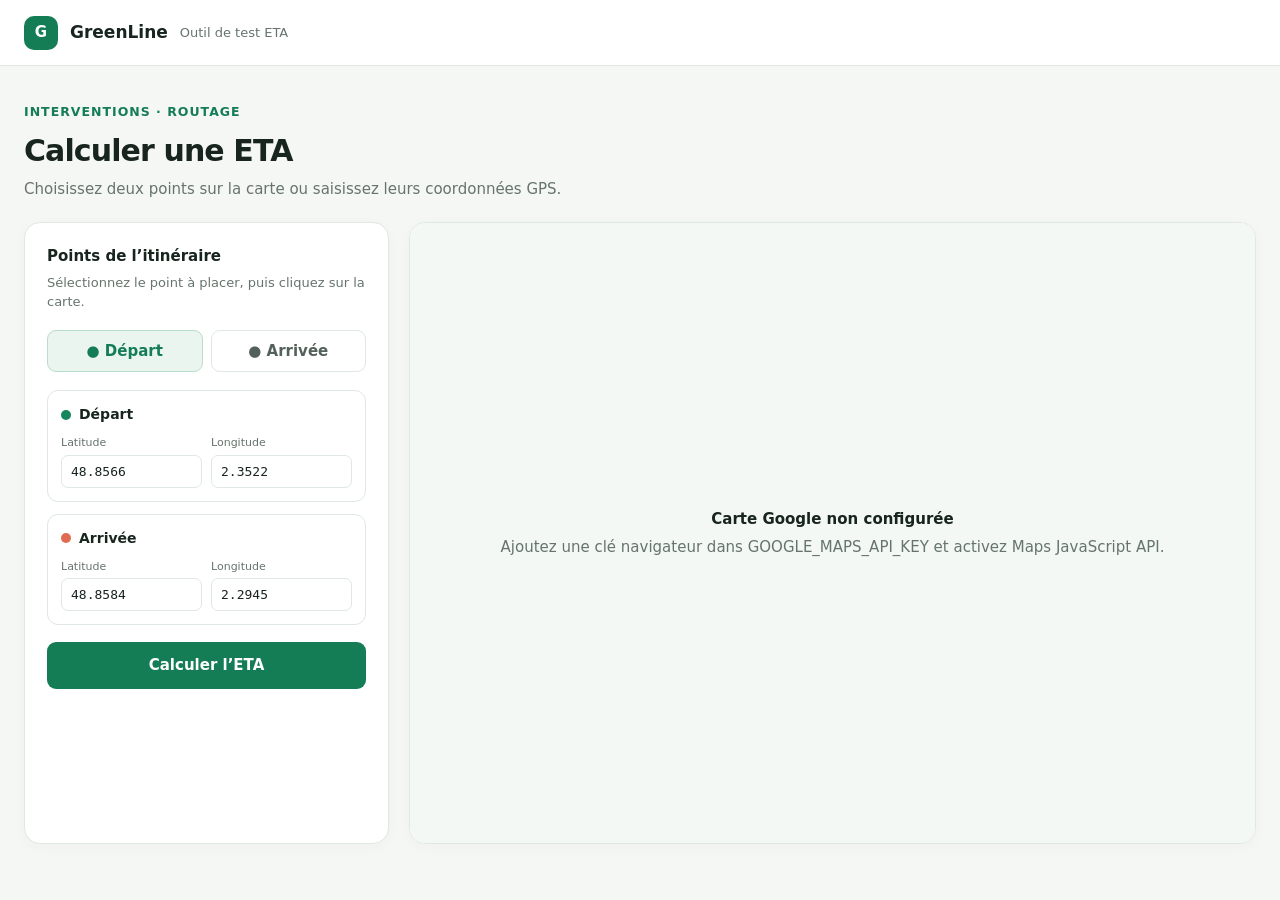
==== src/greenline_api/static/index.html @ 9e8177f7 "Initial commit" ====
<!doctype html>
<html lang="fr">
<head>
  <meta charset="utf-8">
  <meta name="viewport" content="width=device-width, initial-scale=1">
  <title>GreenLine — Test ETA</title>
  <style>
    :root { color-scheme: light; --green:#147d55; --ink:#18251f; --muted:#66746d; --line:#e0e8e3; --soft:#f4f8f5; }
    * { box-sizing:border-box; }
    body { margin:0; font:15px/1.5 Inter, ui-sans-serif, system-ui, -apple-system, "Segoe UI", sans-serif; color:var(--ink); background:#f5f7f5; }
    header { height:66px; display:flex; align-items:center; gap:12px; padding:0 max(24px, calc((100vw - 1320px)/2)); background:#fff; border-bottom:1px solid var(--line); }
    .brand { width:34px; height:34px; display:grid; place-items:center; border-radius:10px; color:#fff; background:var(--green); font-weight:800; }
    header strong { font-size:17px; } header span { color:var(--muted); font-size:13px; }
    main { max-width:1320px; margin:0 auto; padding:34px 24px 48px; }
    .intro { margin-bottom:22px; } .intro small { color:var(--green); font-weight:700; letter-spacing:.08em; text-transform:uppercase; }
    h1 { margin:5px 0; font-size:30px; letter-spacing:-.03em; } .intro p { margin:0; color:var(--muted); }
    .layout { display:grid; grid-template-columns:365px minmax(0,1fr); gap:20px; align-items:stretch; }
    .panel { background:#fff; border:1px solid var(--line); border-radius:16px; box-shadow:0 3px 14px #18382908; }
    .controls { padding:22px; } .section-title { font-size:15px; font-weight:700; margin:0 0 5px; }
    .hint { color:var(--muted); font-size:13px; margin:0 0 18px; }
    .selector { display:flex; gap:8px; margin:0 0 18px; }
    button { cursor:pointer; font:inherit; }
    .select-btn { flex:1; padding:9px 10px; color:#53615a; background:#fff; border:1px solid var(--line); border-radius:9px; font-weight:650; }
    .select-btn.active { color:var(--green); background:#eaf5ef; border-color:#b8ddc9; }
    .point { padding:13px; border:1px solid var(--line); border-radius:11px; margin-bottom:12px; }
    .point-head { display:flex; align-items:center; gap:8px; margin-bottom:10px; font-weight:700; font-size:14px; }
    .dot { width:10px; height:10px; border-radius:50%; background:#16865d; } .dot.end { background:#e06b50; }
    .coords { display:grid; grid-template-columns:1fr 1fr; gap:9px; }
    label { display:block; color:var(--muted); font-size:11px; margin-bottom:3px; }
    input { width:100%; padding:8px 9px; border:1px solid var(--line); border-radius:7px; color:var(--ink); font:13px ui-monospace, SFMono-Regular, Consolas, monospace; }
    input:focus { outline:2px solid #a5d6ba; border-color:var(--green); }
    .primary { width:100%; margin-top:5px; padding:12px; color:white; background:var(--green); border:0; border-radius:9px; font-weight:700; }
    .primary:hover { background:#0f6847; } .primary:disabled { opacity:.6; cursor:wait; }
    #message { min-height:20px; margin:9px 0 0; color:var(--muted); font-size:13px; }
    #message.error { color:#b33d30; }
    .result { display:none; margin-top:16px; padding:15px; background:var(--soft); border:1px solid #dcebe2; border-radius:11px; }
    .result.show { display:block; } .result-label { color:var(--muted); font-size:12px; }
    .eta-time { margin:2px 0 8px; color:var(--green); font-size:24px; font-weight:750; }
    .result-meta { display:flex; justify-content:space-between; gap:10px; color:#43534a; font-size:13px; }
    .map-panel { min-height:620px; overflow:hidden; position:relative; }
    #map { width:100%; height:100%; min-height:620px; }
    .map-tip { position:absolute; top:14px; left:50%; transform:translateX(-50%); z-index:1; padding:8px 12px; border-radius:8px; background:#fff; box-shadow:0 2px 10px #0002; color:#45524b; font-size:12px; white-space:nowrap; pointer-events:none; }
    .map-error { position:absolute; inset:0; z-index:2; display:none; place-items:center; padding:30px; text-align:center; background:#f4f8f5; color:var(--muted); }
    .map-error.show { display:grid; } .map-error strong { color:var(--ink); display:block; margin-bottom:6px; }
    @media(max-width:850px) { .layout { grid-template-columns:1fr; } .map-panel,#map { min-height:440px; } main { padding:24px 16px; } }
  </style>
</head>
<body>
  <header><div class="brand">G</div><strong>GreenLine</strong><span>Outil de test ETA</span></header>
  <main>
    <section class="intro"><small>Interventions · Routage</small><h1>Calculer une ETA</h1><p>Choisissez deux points sur la carte ou saisissez leurs coordonnées GPS.</p></section>
    <div class="layout">
      <section class="panel controls">
        <h2 class="section-title">Points de l’itinéraire</h2>
        <p class="hint">Sélectionnez le point à placer, puis cliquez sur la carte.</p>
        <div class="selector"><button class="select-btn active" data-point="origin" type="button">● Départ</button><button class="select-btn" data-point="destination" type="button">● Arrivée</button></div>
        <div class="point"><div class="point-head"><i class="dot"></i>Départ</div><div class="coords"><div><label for="origin-lat">Latitude</label><input id="origin-lat" type="number" step="any" value="48.8566"></div><div><label for="origin-lng">Longitude</label><input id="origin-lng" type="number" step="any" value="2.3522"></div></div></div>
        <div class="point"><div class="point-head"><i class="dot end"></i>Arrivée</div><div class="coords"><div><label for="destination-lat">Latitude</label><input id="destination-lat" type="number" step="any" value="48.8584"></div><div><label for="destination-lng">Longitude</label><input id="destination-lng" type="number" step="any" value="2.2945"></div></div></div>
        <button id="calculate" class="primary" type="button">Calculer l’ETA</button>
        <p id="message" role="status"></p>
        <div id="result" class="result"><div class="result-label">Heure d’arrivée estimée</div><div id="eta-time" class="eta-time">—</div><div class="result-meta"><span id="duration">—</span><span id="distance">—</span></div></div>
      </section>
      <section class="panel map-panel"><div class="map-tip">Cliquez sur la carte pour placer le point sélectionné</div><div id="map"></div><div id="map-error" class="map-error"><div><strong>Carte Google non configurée</strong>Ajoutez une clé navigateur dans GOOGLE_MAPS_API_KEY et activez Maps JavaScript API.</div></div></section>
    </div>
  </main>
<script>
  const points = {
    origin: { lat: 48.8566, lng: 2.3522, marker: null, fields: ["origin-lat", "origin-lng"] },
    destination: { lat: 48.8584, lng: 2.2945, marker: null, fields: ["destination-lat", "destination-lng"] },
  };
  let activePoint = "origin", map, routeLine;
  const message = document.getElementById("message");
  const resultBox = document.getElementById("result");

  function updatePoint(name, lat, lng) {
    points[name].lat = lat; points[name].lng = lng;
    document.getElementById(points[name].fields[0]).value = lat.toFixed(6);
    document.getElementById(points[name].fields[1]).value = lng.toFixed(6);
    if (points[name].marker) points[name].marker.setPosition({lat, lng});
  }
  function setActivePoint(name) {
    activePoint = name;
    document.querySelectorAll(".select-btn").forEach(button => button.classList.toggle("active", button.dataset.point === name));
  }
  document.querySelectorAll(".select-btn").forEach(button => button.addEventListener("click", () => setActivePoint(button.dataset.point)));
  for (const [name, point] of Object.entries(points)) {
    point.fields.forEach((id, index) => document.getElementById(id).addEventListener("change", event => {
      const value = Number(event.target.value);
      if (!Number.isFinite(value)) return;
      if (index === 0) point.lat = value; else point.lng = value;
      if (point.marker) point.marker.setPosition({lat: point.lat, lng: point.lng});
    }));
  }

  async function initMap() {
    try {
      const { Map } = await google.maps.importLibrary("maps");
      const { Marker } = await google.maps.importLibrary("marker");
      const { encoding } = await google.maps.importLibrary("geometry");
      map = new Map(document.getElementById("map"), { center: {lat:48.8566,lng:2.32}, zoom:12, mapTypeControl:false, streetViewControl:false, fullscreenControl:true });
      points.origin.marker = new Marker({map, position:{lat:points.origin.lat,lng:points.origin.lng}, title:"Départ"});
      points.destination.marker = new Marker({map, position:{lat:points.destination.lat,lng:points.destination.lng}, title:"Arrivée"});
      const bounds = new google.maps.LatLngBounds();
      bounds.extend(points.origin.marker.getPosition()); bounds.extend(points.destination.marker.getPosition()); map.fitBounds(bounds, 70);
      map.addListener("click", event => updatePoint(activePoint, event.latLng.lat(), event.latLng.lng()));
      window.drawRoute = encoded => {
        if (routeLine) routeLine.setMap(null);
        routeLine = new google.maps.Polyline({map, path:encoding.decodePath(encoded), strokeColor:"#147d55", strokeOpacity:.9, strokeWeight:5});
        const routeBounds = new google.maps.LatLngBounds(); routeLine.getPath().forEach(point => routeBounds.extend(point)); map.fitBounds(routeBounds, 60);
      };
    } catch (error) { showMapError(); }
  }
  window.initMap = initMap;
  function showMapError() { document.getElementById("map-error").classList.add("show"); }

  async function loadMap() {
    try {
      const response = await fetch("/api/v1/config");
      const config = await response.json();
      if (!config.google_maps_api_key) { showMapError(); return; }
      const script = document.createElement("script");
      script.src = `https://maps.googleapis.com/maps/api/js?key=${encodeURIComponent(config.google_maps_api_key)}&v=weekly&loading=async&callback=initMap`;
      script.async = true; script.defer = true; script.onerror = showMapError; document.head.appendChild(script);
    } catch (error) { showMapError(); }
  }

  document.getElementById("calculate").addEventListener("click", async () => {
    const button = document.getElementById("calculate");
    message.classList.remove("error"); message.textContent = "Calcul de l’itinéraire…"; resultBox.classList.remove("show"); button.disabled = true;
    try {
      const response = await fetch("/api/v1/eta", {method:"POST", headers:{"Content-Type":"application/json"}, body:JSON.stringify({origin:{latitude:points.origin.lat,longitude:points.origin.lng},destination:{latitude:points.destination.lat,longitude:points.destination.lng}})});
      const data = await response.json();
      if (!response.ok) throw new Error(data.detail || "Le calcul de l’ETA a échoué.");
      document.getElementById("eta-time").textContent = new Intl.DateTimeFormat("fr-FR", {hour:"2-digit",minute:"2-digit",timeZone:"Europe/Paris"}).format(new Date(data.eta_at));
      const minutes = Math.round(data.duration_seconds / 60);
      document.getElementById("duration").textContent = minutes < 60 ? `${minutes} min` : `${Math.floor(minutes/60)} h ${minutes%60} min`;
      document.getElementById("distance").textContent = `${(data.distance_meters/1000).toFixed(1).replace(".",",")} km`;
      resultBox.classList.add("show"); message.textContent = "Itinéraire calculé.";
      if (window.drawRoute && data.encoded_polyline) window.drawRoute(data.encoded_polyline);
    } catch (error) { message.textContent = error.message; message.classList.add("error"); }
    finally { button.disabled = false; }
  });
  loadMap();
</script>
</body>
</html>
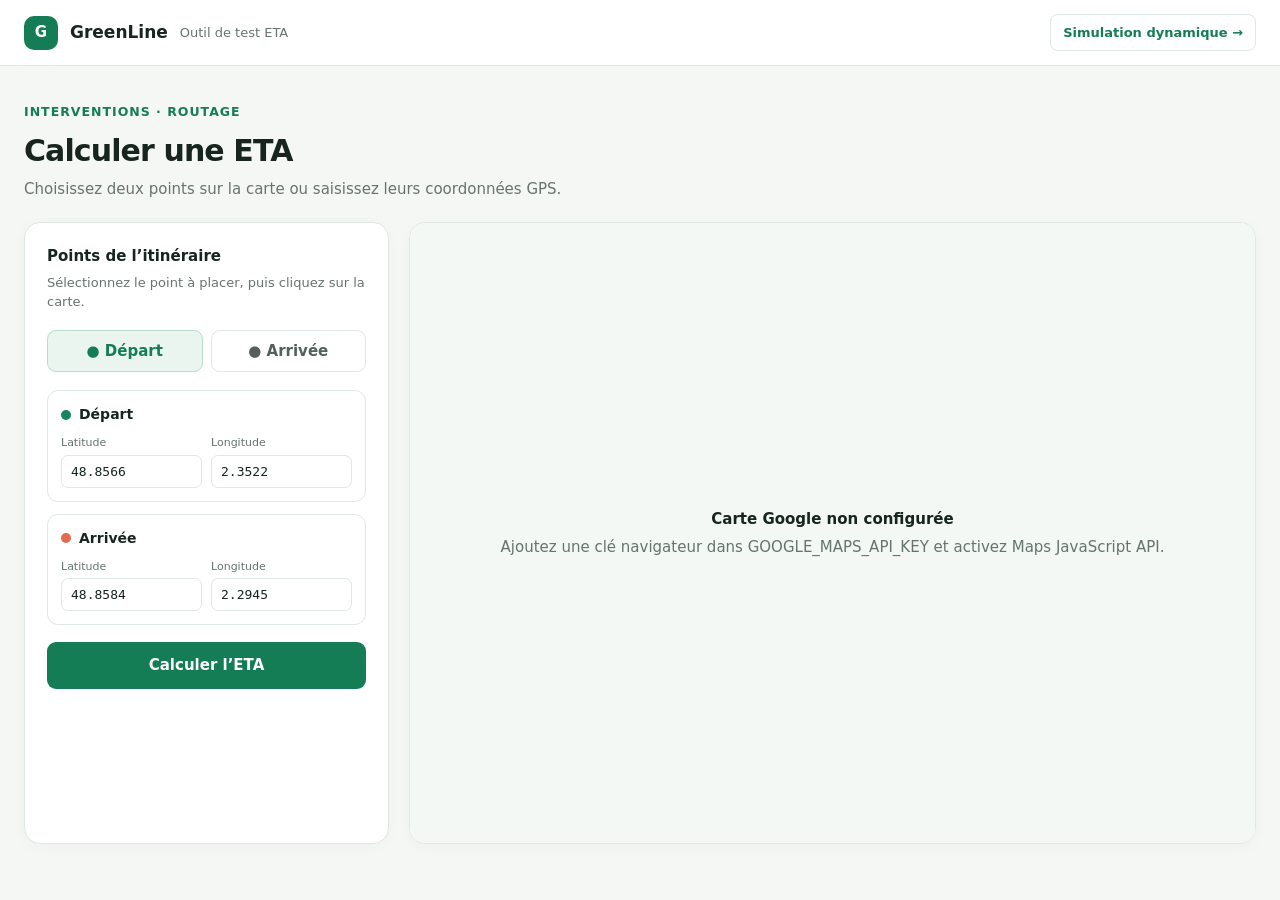
==== commit 5652cbee: "Add live route simulation page Add a dynamic trip simulation UI with route progress, pause and resum" ====
--- a/src/greenline_api/static/index.html
+++ b/src/greenline_api/static/index.html
@@ -9,6 +9,7 @@
     * { box-sizing:border-box; }
     body { margin:0; font:15px/1.5 Inter, ui-sans-serif, system-ui, -apple-system, "Segoe UI", sans-serif; color:var(--ink); background:#f5f7f5; }
     header { height:66px; display:flex; align-items:center; gap:12px; padding:0 max(24px, calc((100vw - 1320px)/2)); background:#fff; border-bottom:1px solid var(--line); }
+    .nav-link { margin-left:auto; padding:8px 12px; border:1px solid var(--line); border-radius:8px; color:var(--green); text-decoration:none; font-size:13px; font-weight:700; }
     .brand { width:34px; height:34px; display:grid; place-items:center; border-radius:10px; color:#fff; background:var(--green); font-weight:800; }
     header strong { font-size:17px; } header span { color:var(--muted); font-size:13px; }
     main { max-width:1320px; margin:0 auto; padding:34px 24px 48px; }
@@ -46,7 +47,7 @@
   </style>
 </head>
 <body>
-  <header><div class="brand">G</div><strong>GreenLine</strong><span>Outil de test ETA</span></header>
+  <header><div class="brand">G</div><strong>GreenLine</strong><span>Outil de test ETA</span><a class="nav-link" href="/live">Simulation dynamique →</a></header>
   <main>
     <section class="intro"><small>Interventions · Routage</small><h1>Calculer une ETA</h1><p>Choisissez deux points sur la carte ou saisissez leurs coordonnées GPS.</p></section>
     <div class="layout">
@@ -98,8 +99,8 @@
       const { Marker } = await google.maps.importLibrary("marker");
       const { encoding } = await google.maps.importLibrary("geometry");
       map = new Map(document.getElementById("map"), { center: {lat:48.8566,lng:2.32}, zoom:12, mapTypeControl:false, streetViewControl:false, fullscreenControl:true });
-      points.origin.marker = new Marker({map, position:{lat:points.origin.lat,lng:points.origin.lng}, title:"Départ"});
-      points.destination.marker = new Marker({map, position:{lat:points.destination.lat,lng:points.destination.lng}, title:"Arrivée"});
+      points.origin.marker = new Marker({map, position:{lat:points.origin.lat,lng:points.origin.lng}, title:"Départ", icon:{path:google.maps.SymbolPath.CIRCLE,scale:9,fillColor:"#16865d",fillOpacity:1,strokeColor:"#ffffff",strokeWeight:2}});
+      points.destination.marker = new Marker({map, position:{lat:points.destination.lat,lng:points.destination.lng}, title:"Arrivée", icon:{path:google.maps.SymbolPath.CIRCLE,scale:9,fillColor:"#e06b50",fillOpacity:1,strokeColor:"#ffffff",strokeWeight:2}});
       const bounds = new google.maps.LatLngBounds();
       bounds.extend(points.origin.marker.getPosition()); bounds.extend(points.destination.marker.getPosition()); map.fitBounds(bounds, 70);
       map.addListener("click", event => updatePoint(activePoint, event.latLng.lat(), event.latLng.lng()));
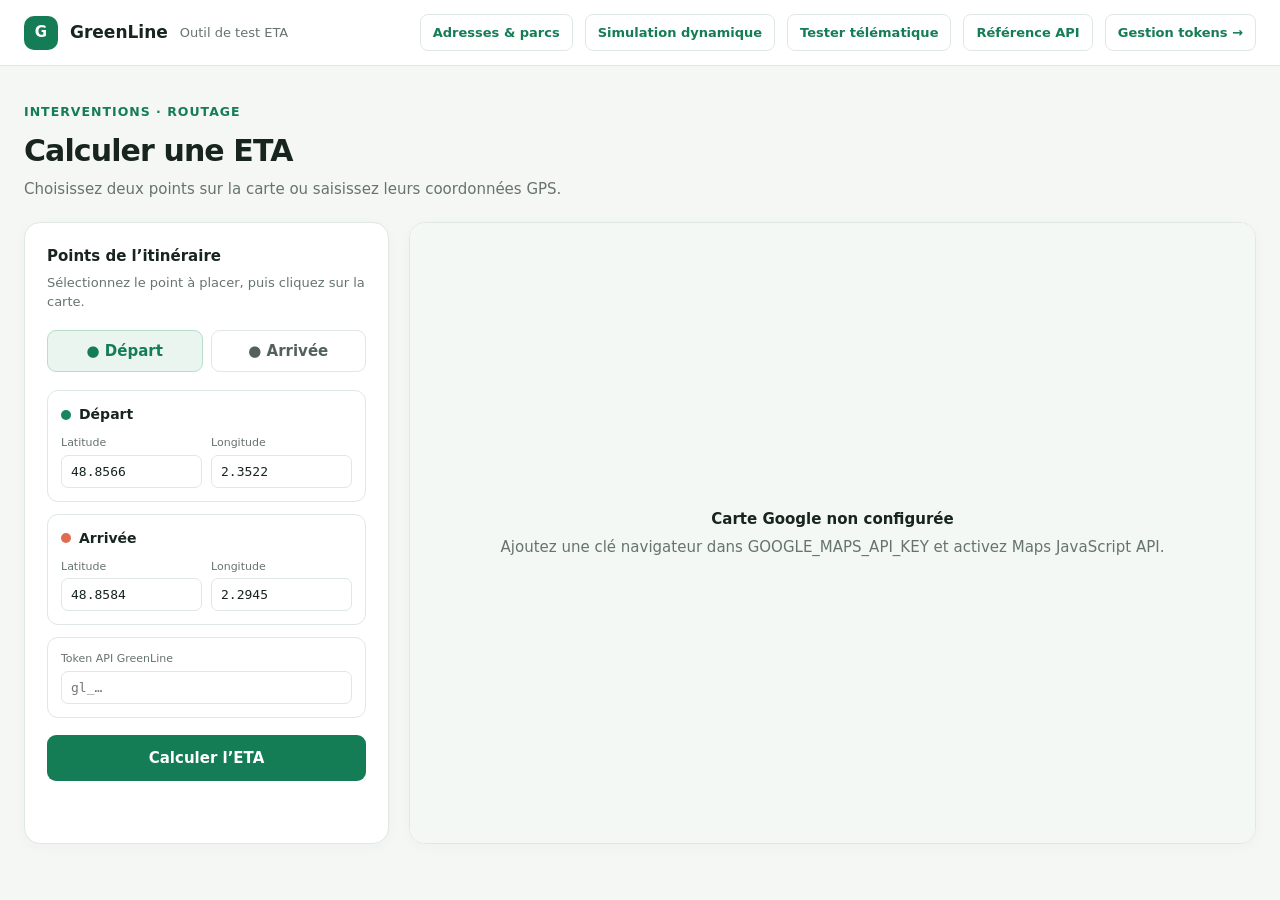
==== commit ea0a0e31: "Enhance API with telematics features, geocoding support, and improved error handling" ====
--- a/src/greenline_api/static/index.html
+++ b/src/greenline_api/static/index.html
@@ -10,6 +10,7 @@
     body { margin:0; font:15px/1.5 Inter, ui-sans-serif, system-ui, -apple-system, "Segoe UI", sans-serif; color:var(--ink); background:#f5f7f5; }
     header { height:66px; display:flex; align-items:center; gap:12px; padding:0 max(24px, calc((100vw - 1320px)/2)); background:#fff; border-bottom:1px solid var(--line); }
     .nav-link { margin-left:auto; padding:8px 12px; border:1px solid var(--line); border-radius:8px; color:var(--green); text-decoration:none; font-size:13px; font-weight:700; }
+    .nav-link + .nav-link { margin-left:0; }
     .brand { width:34px; height:34px; display:grid; place-items:center; border-radius:10px; color:#fff; background:var(--green); font-weight:800; }
     header strong { font-size:17px; } header span { color:var(--muted); font-size:13px; }
     main { max-width:1320px; margin:0 auto; padding:34px 24px 48px; }
@@ -43,11 +44,11 @@
     .map-tip { position:absolute; top:14px; left:50%; transform:translateX(-50%); z-index:1; padding:8px 12px; border-radius:8px; background:#fff; box-shadow:0 2px 10px #0002; color:#45524b; font-size:12px; white-space:nowrap; pointer-events:none; }
     .map-error { position:absolute; inset:0; z-index:2; display:none; place-items:center; padding:30px; text-align:center; background:#f4f8f5; color:var(--muted); }
     .map-error.show { display:grid; } .map-error strong { color:var(--ink); display:block; margin-bottom:6px; }
-    @media(max-width:850px) { .layout { grid-template-columns:1fr; } .map-panel,#map { min-height:440px; } main { padding:24px 16px; } }
+    @media(max-width:850px) { header { height:auto; min-height:66px; flex-wrap:wrap; padding:12px 16px; } .layout { grid-template-columns:1fr; } .map-panel,#map { min-height:440px; } main { padding:24px 16px; } }
   </style>
 </head>
 <body>
-  <header><div class="brand">G</div><strong>GreenLine</strong><span>Outil de test ETA</span><a class="nav-link" href="/live">Simulation dynamique →</a></header>
+  <header><div class="brand">G</div><strong>GreenLine</strong><span>Outil de test ETA</span><a class="nav-link" href="/route-tester">Adresses & parcs</a><a class="nav-link" href="/live">Simulation dynamique</a><a class="nav-link" href="/telematics">Tester télématique</a><a class="nav-link" href="/api-reference">Référence API</a><a class="nav-link" href="/token-management">Gestion tokens →</a></header>
   <main>
     <section class="intro"><small>Interventions · Routage</small><h1>Calculer une ETA</h1><p>Choisissez deux points sur la carte ou saisissez leurs coordonnées GPS.</p></section>
     <div class="layout">
@@ -57,6 +58,7 @@
         <div class="selector"><button class="select-btn active" data-point="origin" type="button">● Départ</button><button class="select-btn" data-point="destination" type="button">● Arrivée</button></div>
         <div class="point"><div class="point-head"><i class="dot"></i>Départ</div><div class="coords"><div><label for="origin-lat">Latitude</label><input id="origin-lat" type="number" step="any" value="48.8566"></div><div><label for="origin-lng">Longitude</label><input id="origin-lng" type="number" step="any" value="2.3522"></div></div></div>
         <div class="point"><div class="point-head"><i class="dot end"></i>Arrivée</div><div class="coords"><div><label for="destination-lat">Latitude</label><input id="destination-lat" type="number" step="any" value="48.8584"></div><div><label for="destination-lng">Longitude</label><input id="destination-lng" type="number" step="any" value="2.2945"></div></div></div>
+        <div class="point"><label for="api-token">Token API GreenLine</label><input id="api-token" type="password" autocomplete="off" placeholder="gl_…"></div>
         <button id="calculate" class="primary" type="button">Calculer l’ETA</button>
         <p id="message" role="status"></p>
         <div id="result" class="result"><div class="result-label">Heure d’arrivée estimée</div><div id="eta-time" class="eta-time">—</div><div class="result-meta"><span id="duration">—</span><span id="distance">—</span></div></div>
@@ -72,6 +74,9 @@
   let activePoint = "origin", map, routeLine;
   const message = document.getElementById("message");
   const resultBox = document.getElementById("result");
+  const apiTokenInput = document.getElementById("api-token");
+  apiTokenInput.value = sessionStorage.getItem("greenlineApiToken") || "";
+  apiTokenInput.addEventListener("input", () => sessionStorage.setItem("greenlineApiToken", apiTokenInput.value.trim()));
 
   function updatePoint(name, lat, lng) {
     points[name].lat = lat; points[name].lng = lng;
@@ -117,7 +122,8 @@
   async function loadMap() {
     try {
       const response = await fetch("/api/v1/config");
-      const config = await response.json();
+      const envelope = await response.json();
+      const config = envelope.data;
       if (!config.google_maps_api_key) { showMapError(); return; }
       const script = document.createElement("script");
       script.src = `https://maps.googleapis.com/maps/api/js?key=${encodeURIComponent(config.google_maps_api_key)}&v=weekly&loading=async&callback=initMap`;
@@ -129,9 +135,10 @@
     const button = document.getElementById("calculate");
     message.classList.remove("error"); message.textContent = "Calcul de l’itinéraire…"; resultBox.classList.remove("show"); button.disabled = true;
     try {
-      const response = await fetch("/api/v1/eta", {method:"POST", headers:{"Content-Type":"application/json"}, body:JSON.stringify({origin:{latitude:points.origin.lat,longitude:points.origin.lng},destination:{latitude:points.destination.lat,longitude:points.destination.lng}})});
-      const data = await response.json();
-      if (!response.ok) throw new Error(data.detail || "Le calcul de l’ETA a échoué.");
+      const response = await fetch("/api/v1/eta", {method:"POST", headers:{"Content-Type":"application/json","X-API-Token":apiTokenInput.value.trim()}, body:JSON.stringify({origin:{latitude:points.origin.lat,longitude:points.origin.lng},destination:{latitude:points.destination.lat,longitude:points.destination.lng}})});
+      const envelope = await response.json();
+      if (!response.ok) throw new Error(envelope.message || "Le calcul de l’ETA a échoué.");
+      const data = envelope.data;
       document.getElementById("eta-time").textContent = new Intl.DateTimeFormat("fr-FR", {hour:"2-digit",minute:"2-digit",timeZone:"Europe/Paris"}).format(new Date(data.eta_at));
       const minutes = Math.round(data.duration_seconds / 60);
       document.getElementById("duration").textContent = minutes < 60 ? `${minutes} min` : `${Math.floor(minutes/60)} h ${minutes%60} min`;
